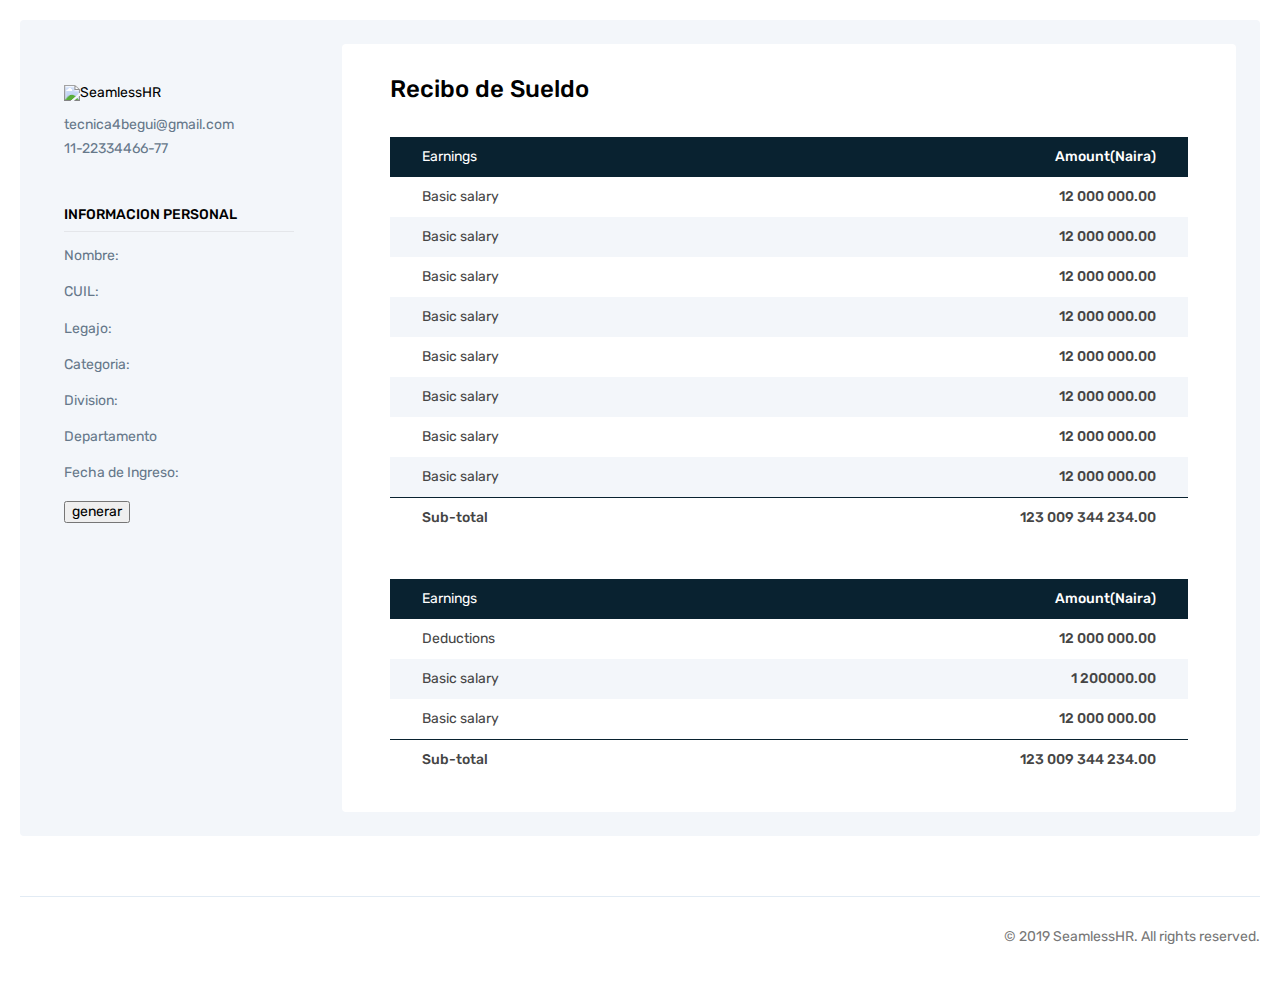
==== payslip.html @ ac752840 "me voy a morir" ====
<!DOCTYPE html>
<html lang="en">
  <head>
    <meta charset="utf-8" />
    <title>Employee Payslip</title>
    <meta name="description" content="" />
    <link rel="stylesheet" href="payslip.css" />
    <meta name="viewport" content="width=device-width, initial-scale=1" />
    <link rel="stylesheet" href="employee-payslip.css">
  </head>

  <body>
    <div class="container">
      <div class="payslip">
        <div class="payslip-row">
          <!-- Left aligned : payslip aside -->
          <div class="payslip-aside">
            <!-- Company payslip imformation -->
            <div class="payslip-company">
              <div class="payslip-company-brand">
                <img
                  src="https://www.google.com/images/branding/googlelogo/1x/googlelogo_color_272x92dp.png"
                  alt="SeamlessHR"
                />
              </div>

              <ul class="payslip-company-info">
                <li>tecnica4begui@gmail.com</li>
                <li>11-22334466-77</li>
              </ul>
            </div>

            <!-- Payslip Employee Information  -->
            <div class="payslip-employee">
                <div class="payslip-employee-title">Informacion Personal</div>
                
            <div id="paycheckinfo">
                <div class="payslip-employee-datas">
                    <!-- Dynamic block here -->
                    <div class="payslip-employee-data">
                      <div class="payslip-employee-label">Nombre:</div>
                      <div class="payslip-employee-value" id="pay-nombre"></div>
                    </div>
    
                    <div class="payslip-employee-data">
                        <div class="payslip-employee-label">CUIL:</div>
                        <div class="payslip-employee-value" id="pay-cuil"></div>
                      </div>
    
                    <div class="payslip-employee-data">
                      <div class="payslip-employee-label">Legajo:</div>
                      <div class="payslip-employee-value" id="pay-legajo"></div>
                    </div>
    
                    <div class="payslip-employee-data">
                        <div class="payslip-employee-label">Categoria:</div>
                        <div class="payslip-employee-value" id="pay-categoria"></div>
                      </div>
    
                      <div class="payslip-employee-data">
                        <div class="payslip-employee-label">Division:</div>
                        <div class="payslip-employee-value" id="pay-division"></div>
                      </div>
    
                    <div class="payslip-employee-data">
                      <div class="payslip-employee-label">Departamento</div>
                      <div class="payslip-employee-value" id="pay-departamento"></div>
                    </div>
    
                    <div class="payslip-employee-data">
                        <div class="payslip-employee-label">Fecha de Ingreso:</div>
                        <div class="payslip-employee-value" id="pay-fechaingreso"></div>
                      </div>
                    <button onclick="passvalues()">generar</button>
            </div>
             </div>
             </div>
          </div>

          <!-- Right aligned : Payslip breakdown -->
          <div class="payslip-main">
            <div class="payslip-title">Recibo de Sueldo</div>

            <!-- Amount breakdown -->
            <table>
              <thead>
                <tr>
                  <td>Earnings</td>
                  <td>Amount(Naira)</td>
                </tr>
              </thead>
              <tbody>
                <tr>
                  <td>Basic salary</td>
                  <td>12 000 000.00</td>
                </tr>
                <tr>
                  <td>Basic salary</td>
                  <td>12 000 000.00</td>
                </tr>
                <tr>
                  <td>Basic salary</td>
                  <td>12 000 000.00</td>
                </tr>
                <tr>
                  <td>Basic salary</td>
                  <td>12 000 000.00</td>
                </tr>
                <tr>
                  <td>Basic salary</td>
                  <td>12 000 000.00</td>
                </tr>
                <tr>
                  <td>Basic salary</td>
                  <td>12 000 000.00</td>
                </tr>
                <tr>
                  <td>Basic salary</td>
                  <td>12 000 000.00</td>
                </tr>
                <tr>
                  <td>Basic salary</td>
                  <td>12 000 000.00</td>
                </tr>
              </tbody>
              <tfoot>
                <tr>
                  <td>Sub-total</td>
                  <td>123 009 344 234.00</td>
                </tr>
              </tfoot>
            </table>
            <table>
              <thead>
                <tr>
                  <td>Earnings</td>
                  <td>Amount(Naira)</td>
                </tr>
              </thead>
              <tbody>
                <tr>
                  <td>Deductions</td>
                  <td>12 000 000.00</td>
                </tr>
                <tr>
                  <td>Basic salary</td>
                  <td>1 200000.00</td>
                </tr>
                <tr>
                  <td>Basic salary</td>
                  <td>12 000 000.00</td>
                </tr>
              </tbody>
              <tfoot>
                <tr>
                  <td>Sub-total</td>
                  <td>123 009 344 234.00</td>
                </tr>
              </tfoot>
            </table>
          </div>
        </div>
      </div>
    </div>

    <div class="footer">
      <div>
        <svg
          width="67"
          height="27"
          viewBox="0 0 67 27"
          fill="none"
          xmlns="http://www.w3.org/2000/svg"
        >
      </div>
      <div>
        <span>© 2019 SeamlessHR. All rights reserved.</span>
      </div>
    </div>
    <script src="pay.js"></script>
  </body>
</html>
---- payslip.css ----
@import url("https://fonts.googleapis.com/css?family=Rubik:300,300i,400,400i,500,500i,700,700i&display=swap");

html {
  line-height: 1.15;
  /* 1 */
  -webkit-text-size-adjust: 100%;
  /* 2 */
}

/* Sections
     ========================================================================== */

/**
   * Remove the margin in all browsers.
   */

body {
  margin: 0;
  font-family: "Rubik", sans-serif;
  font-size: 14px;
}

/**
   * Render the `main` element consistently in IE.
   */

main {
  display: block;
}

/**
   * Correct the font size and margin on `h1` elements within `section` and
   * `article` contexts in Chrome, Firefox, and Safari.
   */

h1 {
  font-size: 2em;
  margin: 0.67em 0;
}

/* Grouping content
     ========================================================================== */

/**
   * 1. Add the correct box sizing in Firefox.
   * 2. Show the overflow in Edge and IE.
   */

hr {
  box-sizing: content-box;
  /* 1 */
  height: 0;
  /* 1 */
  overflow: visible;
  /* 2 */
}

/**
   * 1. Correct the inheritance and scaling of font size in all browsers.
   * 2. Correct the odd `em` font sizing in all browsers.
   */

pre {
  font-family: monospace, monospace;
  /* 1 */
  font-size: 1em;
  /* 2 */
}

/* Text-level semantics
     ========================================================================== */

/**
   * Remove the gray background on active links in IE 10.
   */

a {
  background-color: transparent;
}

/**
   * 1. Remove the bottom border in Chrome 57-
   * 2. Add the correct text decoration in Chrome, Edge, IE, Opera, and Safari.
   */

abbr[title] {
  border-bottom: none;
  /* 1 */
  text-decoration: underline;
  /* 2 */
  text-decoration: underline dotted;
  /* 2 */
}

/**
   * Add the correct font weight in Chrome, Edge, and Safari.
   */

b,
strong {
  font-weight: bolder;
}

/**
   * 1. Correct the inheritance and scaling of font size in all browsers.
   * 2. Correct the odd `em` font sizing in all browsers.
   */

code,
kbd,
samp {
  font-family: monospace, monospace;
  /* 1 */
  font-size: 1em;
  /* 2 */
}

/**
   * Add the correct font size in all browsers.
   */

small {
  font-size: 80%;
}

/**
   * Prevent `sub` and `sup` elements from affecting the line height in
   * all browsers.
   */

sub,
sup {
  font-size: 75%;
  line-height: 0;
  position: relative;
  vertical-align: baseline;
}

sub {
  bottom: -0.25em;
}

sup {
  top: -0.5em;
}

/* Embedded content
     ========================================================================== */

/**
   * Remove the border on images inside links in IE 10.
   */

img {
  border-style: none;
}

/* Forms
     ========================================================================== */

/**
   * 1. Change the font styles in all browsers.
   * 2. Remove the margin in Firefox and Safari.
   */

button,
input,
optgroup,
select,
textarea {
  font-family: inherit;
  /* 1 */
  font-size: 100%;
  /* 1 */
  line-height: 1.15;
  /* 1 */
  margin: 0;
  /* 2 */
}

/**
   * Show the overflow in IE.
   * 1. Show the overflow in Edge.
   */

button,
input {
  /* 1 */
  overflow: visible;
}

/**
   * Remove the inheritance of text transform in Edge, Firefox, and IE.
   * 1. Remove the inheritance of text transform in Firefox.
   */

button,
select {
  /* 1 */
  text-transform: none;
}

/**
   * Correct the inability to style clickable types in iOS and Safari.
   */

button,
[type="button"],
[type="reset"],
[type="submit"] {
  -webkit-appearance: button;
}

/**
   * Remove the inner border and padding in Firefox.
   */

button::-moz-focus-inner,
[type="button"]::-moz-focus-inner,
[type="reset"]::-moz-focus-inner,
[type="submit"]::-moz-focus-inner {
  border-style: none;
  padding: 0;
}

/**
   * Restore the focus styles unset by the previous rule.
   */

button:-moz-focusring,
[type="button"]:-moz-focusring,
[type="reset"]:-moz-focusring,
[type="submit"]:-moz-focusring {
  outline: 1px dotted ButtonText;
}

/**
   * Correct the padding in Firefox.
   */

fieldset {
  padding: 0.35em 0.75em 0.625em;
}

/**
   * 1. Correct the text wrapping in Edge and IE.
   * 2. Correct the color inheritance from `fieldset` elements in IE.
   * 3. Remove the padding so developers are not caught out when they zero out
   *    `fieldset` elements in all browsers.
   */

legend {
  box-sizing: border-box;
  /* 1 */
  color: inherit;
  /* 2 */
  display: table;
  /* 1 */
  max-width: 100%;
  /* 1 */
  padding: 0;
  /* 3 */
  white-space: normal;
  /* 1 */
}

/**
   * Add the correct vertical alignment in Chrome, Firefox, and Opera.
   */

progress {
  vertical-align: baseline;
}

/**
   * Remove the default vertical scrollbar in IE 10+.
   */

textarea {
  overflow: auto;
}

/**
   * 1. Add the correct box sizing in IE 10.
   * 2. Remove the padding in IE 10.
   */

[type="checkbox"],
[type="radio"] {
  box-sizing: border-box;
  /* 1 */
  padding: 0;
  /* 2 */
}

/**
   * Correct the cursor style of increment and decrement buttons in Chrome.
   */

[type="number"]::-webkit-inner-spin-button,
[type="number"]::-webkit-outer-spin-button {
  height: auto;
}

/**
   * 1. Correct the odd appearance in Chrome and Safari.
   * 2. Correct the outline style in Safari.
   */

[type="search"] {
  -webkit-appearance: textfield;
  /* 1 */
  outline-offset: -2px;
  /* 2 */
}

/**
   * Remove the inner padding in Chrome and Safari on macOS.
   */

[type="search"]::-webkit-search-decoration {
  -webkit-appearance: none;
}

/**
   * 1. Correct the inability to style clickable types in iOS and Safari.
   * 2. Change font properties to `inherit` in Safari.
   */

::-webkit-file-upload-button {
  -webkit-appearance: button;
  /* 1 */
  font: inherit;
  /* 2 */
}

/* Interactive
     ========================================================================== */

/*
   * Add the correct display in Edge, IE 10+, and Firefox.
   */

details {
  display: block;
}

/*
   * Add the correct display in all browsers.
   */

summary {
  display: list-item;
}

/* Misc
     ========================================================================== */

/**
   * Add the correct display in IE 10+.
   */

template {
  display: none;
}

/**
   * Add the correct display in IE 10.
   */

[hidden] {
  display: none;
}

.container {
  background-color: #f3f6fa;
  -webkit-border-radius: 4px;
  -moz-border-radius: 4px;
  border-radius: 4px;
  margin: 20px;
  padding: 24px;
}

.payslip {
  display: table;
  width: 100%;
}

.payslip-row {
  display: table-row;
  /*width: 100%;*/
}

.payslip-aside,
.payslip-main {
  display: table-cell;
}

.payslip-company-brand {
  max-width: 150px;
  margin-bottom: 16px;
}

ul.payslip-company-info {
  list-style: none;
  margin: 0;
  padding: 0;
  color: #66788a;
  font-size: 14px;
}

ul.payslip-company-info > li {
  margin-top: 8px;
  margin-bottom: 8px;
}

.payslip-aside {
  width: 25%;
  padding: 20px 48px 25px 20px;
  margin: 0;
}

.payslip-main {
  background-color: #fff;

  padding: 32px 48px;
  width: 75%;

  -webkit-border-radius: 4px;
  -moz-border-radius: 4px;
  border-radius: 4px;
}

.payslip-company-brand img {
  width: 100%;
}

.payslip-employee {
  margin-top: 50px;
}

.payslip-employee .payslip-employee-title {
  font-weight: 500;
  text-transform: uppercase;
  border-bottom: solid 1px #e4e6ea;
  padding-bottom: 8px;
  margin-bottom: 16px;
}

.payslip-employee-datas {
  margin-top: 8px;
}

.payslip-employee-data {
  margin-bottom: 20px;
}

.payslip-employee .payslip-employee-label {
  color: #66788a;
}

.payslip-employee .payslip-employee-value {
  font-weight: 500;
  color: #454545;
}

.payslip-title {
  font-weight: 500;
  font-size: 24px;
  margin-bottom: 33px;
}

table:last-of-type {
  width: 100%;
  color: #454545;
  border-spacing: 0;

  margin-bottom: 0;
}

table {
  width: 100%;
  color: #454545;
  border-spacing: 0;

  margin-bottom: 40px;
}

table > thead > tr:first-child > td {
  color: #ffffff;
  background: #092230;
}

table > tbody > tr:nth-child(even) > td {
  background: #f3f6fa;
}

table > tfoot > tr > td {
  font-weight: 500;
}

table > tfoot > tr:first-child > td {
  border-top: 1px solid #092230;
}

table tr td:nth-child(1) {
  padding-left: 32px;
}

table tr td:nth-child(2) {
  font-weight: 500;
  padding-right: 32px;
  text-align: right;
}

table tr td {
  padding-top: 12px;
  padding-bottom: 12px;
}

div.footer {
  border-top: solid 1px #e2ebf4;
  color: #777777;
  padding-top: 32px;
  padding-bottom: 32px;

  margin: 60px 20px 20px 20px;
}

div.footer > div:first-of-type {
  float: left;
}

div.footer > div:last-of-type {
  float: right;
}
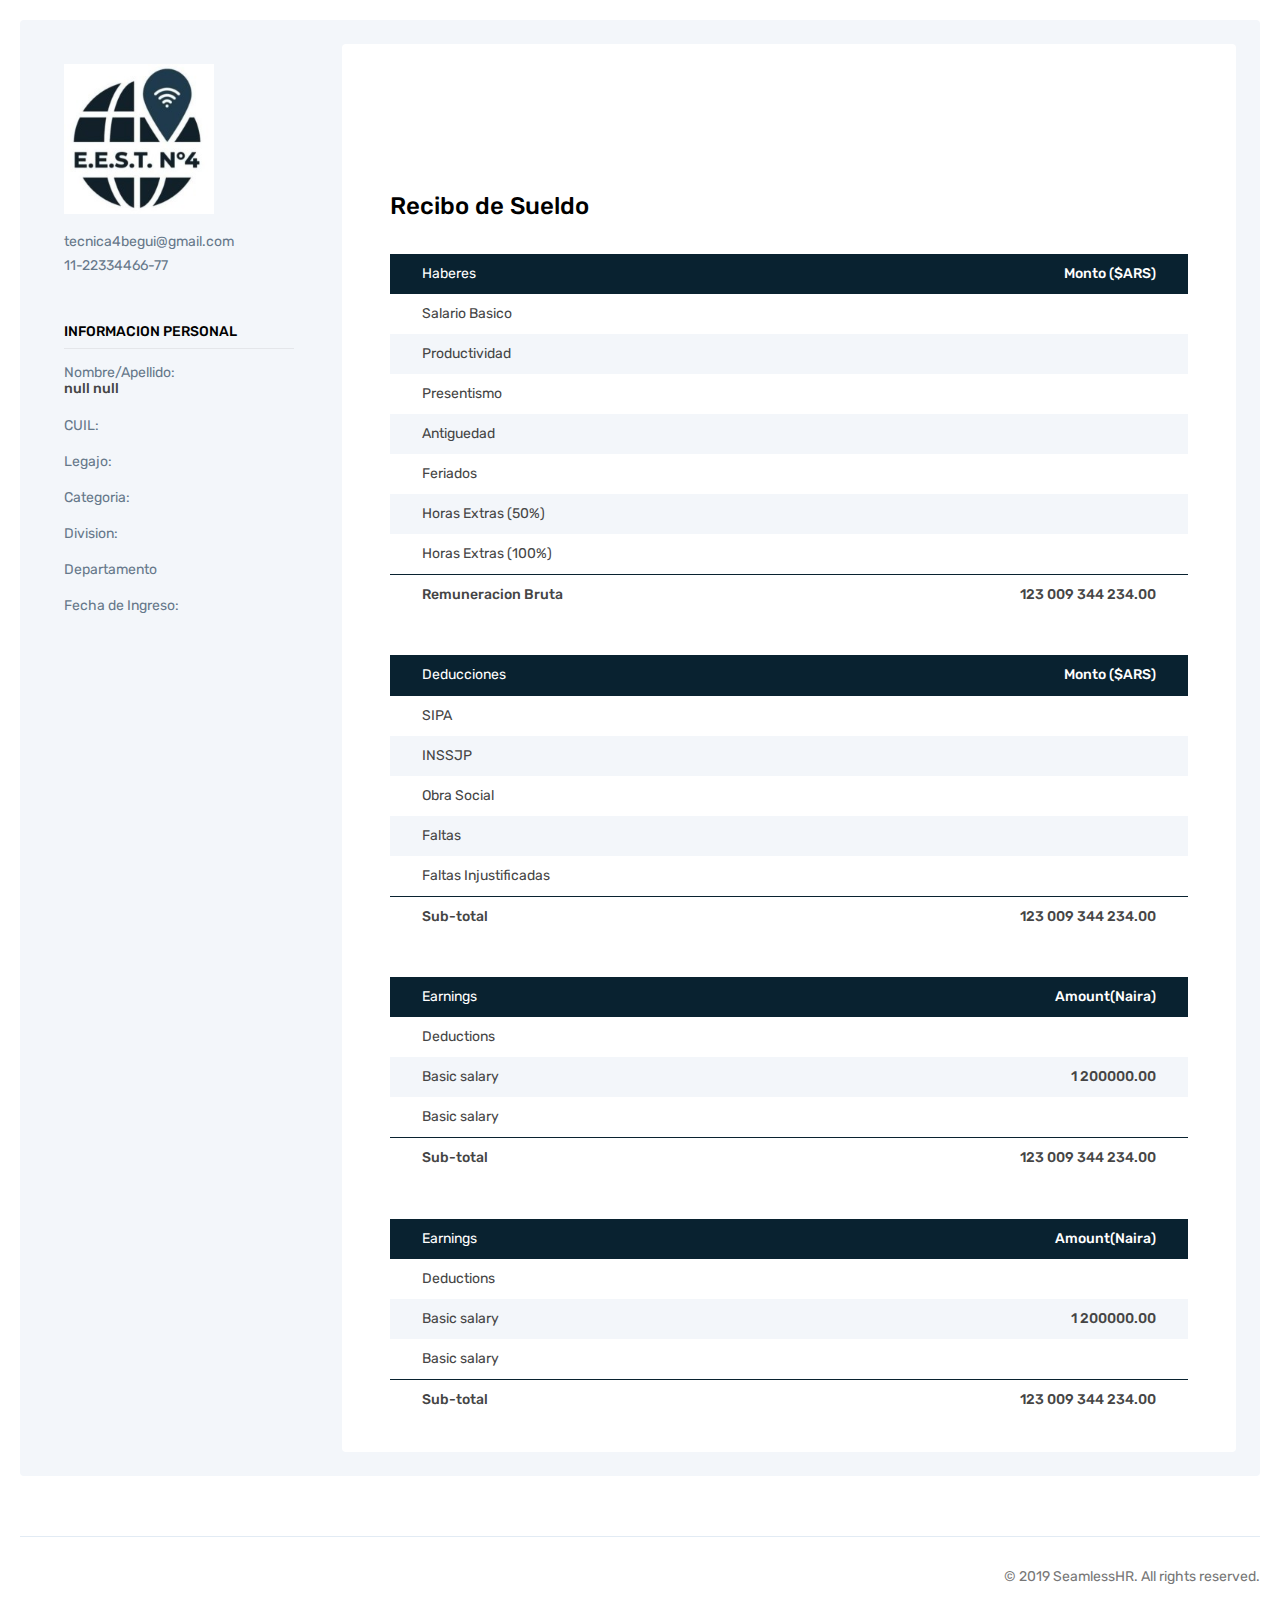
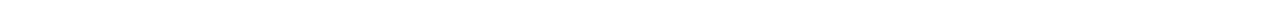
==== commit 6155f40f: "added finishing touches" ====
--- a/payslip.html
+++ b/payslip.html
@@ -2,11 +2,10 @@
 <html lang="en">
   <head>
     <meta charset="utf-8" />
-    <title>Employee Payslip</title>
+    <title>Recibo de Sueldo</title>
     <meta name="description" content="" />
     <link rel="stylesheet" href="payslip.css" />
     <meta name="viewport" content="width=device-width, initial-scale=1" />
-    <link rel="stylesheet" href="employee-payslip.css">
   </head>
 
   <body>
@@ -19,8 +18,8 @@
             <div class="payslip-company">
               <div class="payslip-company-brand">
                 <img
-                  src="https://www.google.com/images/branding/googlelogo/1x/googlelogo_color_272x92dp.png"
-                  alt="SeamlessHR"
+                  src="logo.jpeg"
+                  alt="Logo Tecnica 4"
                 />
               </div>
 
@@ -34,12 +33,11 @@
             <div class="payslip-employee">
                 <div class="payslip-employee-title">Informacion Personal</div>
                 
-            <div id="paycheckinfo">
                 <div class="payslip-employee-datas">
                     <!-- Dynamic block here -->
                     <div class="payslip-employee-data">
-                      <div class="payslip-employee-label">Nombre:</div>
-                      <div class="payslip-employee-value" id="pay-nombre"></div>
+                      <div class="payslip-employee-label">Nombre/Apellido:</div>
+                      <div class="payslip-employee-value"><span id="pay-nombre"></span></div>
                     </div>
     
                     <div class="payslip-employee-data">
@@ -71,9 +69,7 @@
                         <div class="payslip-employee-label">Fecha de Ingreso:</div>
                         <div class="payslip-employee-value" id="pay-fechaingreso"></div>
                       </div>
-                    <button onclick="passvalues()">generar</button>
-            </div>
-             </div>
+                </div>
              </div>
           </div>
 
@@ -85,42 +81,104 @@
             <table>
               <thead>
                 <tr>
+                  <td>Haberes</td>
+                  <td>Monto ($ARS)</td>
+                </tr>
+              </thead>
+              <tbody>
+                <tr>
+                  <td>Salario Basico</td>
+                  <td id="pay-basico"></td>
+                </tr>
+                <tr>
+                  <td>Productividad</td>
+                  <td id="pay-productividad"></td>
+                </tr>
+                <tr>
+                  <td>Presentismo</td>
+                  <td id="pay-presentismo"></td>
+                </tr>
+                <tr>
+                  <td>Antiguedad</td>
+                  <td id="pay-antiguedad"></td>
+                </tr>
+                <tr>
+                  <td>Feriados</td>
+                  <td></td>
+                </tr>
+                <tr>
+                  <td>Horas Extras (50%)</td>
+                  <td></td>
+                </tr>
+                <tr>
+                  <td>Horas Extras (100%)</td>
+                  <td></td>
+                </tr>
+              </tbody>
+              <tfoot>
+                <tr>
+                  <td>Remuneracion Bruta</td>
+                  <td>123 009 344 234.00</td>
+                </tr>
+              </tfoot>
+            </table>
+            <!-- aaaaaaaaaaaaaaaaaaaaaaaaaaaaaaaaaaaaaaaaaaaaaaaaa -->
+            <table>
+              <thead>
+                <tr>
+                  <td>Deducciones</td>
+                  <td>Monto ($ARS)</td>
+                </tr>
+              </thead>
+              <tbody>
+                <tr>
+                  <td>SIPA</td>
+                  <td></td>
+                </tr>
+                <tr>
+                  <td>INSSJP</td>
+                  <td></td>
+                </tr>
+                <tr>
+                  <td>Obra Social</td>
+                  <td></td>
+                </tr>
+                <tr>
+                  <td>Faltas</td>
+                  <td></td>
+                </tr>
+                <tr>
+                  <td>Faltas Injustificadas</td>
+                  <td></td>
+                </tr>
+              </tbody>
+              <tfoot>
+                <tr>
+                  <td>Sub-total</td>
+                  <td>123 009 344 234.00</td>
+                </tr>
+              </tfoot>
+            </table>
+            <!-- aaaaaaaaaaaaaaaaaaaaaaaaaaaaaaaaaaaaaaaaaaaaaaaaaaaaaaa -->
+            <table>
+              <thead>
+                <tr>
                   <td>Earnings</td>
                   <td>Amount(Naira)</td>
                 </tr>
               </thead>
               <tbody>
                 <tr>
-                  <td>Basic salary</td>
-                  <td>12 000 000.00</td>
-                </tr>
-                <tr>
-                  <td>Basic salary</td>
-                  <td>12 000 000.00</td>
-                </tr>
-                <tr>
-                  <td>Basic salary</td>
-                  <td>12 000 000.00</td>
-                </tr>
-                <tr>
-                  <td>Basic salary</td>
-                  <td>12 000 000.00</td>
-                </tr>
-                <tr>
-                  <td>Basic salary</td>
-                  <td>12 000 000.00</td>
-                </tr>
-                <tr>
-                  <td>Basic salary</td>
-                  <td>12 000 000.00</td>
-                </tr>
-                <tr>
-                  <td>Basic salary</td>
-                  <td>12 000 000.00</td>
-                </tr>
-                <tr>
-                  <td>Basic salary</td>
-                  <td>12 000 000.00</td>
+                  <td>Deductions</td>
+                  <td></td>
+                </tr>
+                <tr>
+                  <td>Basic salary</td>
+                  <td>1 200000.00</td>
+                </tr>
+                <tr>
+                  <td>Basic salary</td>
+                  <td></td>
                 </tr>
               </tbody>
               <tfoot>
@@ -130,6 +188,7 @@
                 </tr>
               </tfoot>
             </table>
+            <!-- aaaaaaaaaaaaaaaaaaaaaaaaaaaaaaaaaaaaaaaaaa -->
             <table>
               <thead>
                 <tr>
@@ -140,7 +199,7 @@
               <tbody>
                 <tr>
                   <td>Deductions</td>
-                  <td>12 000 000.00</td>
+                  <td></td>
                 </tr>
                 <tr>
                   <td>Basic salary</td>
@@ -148,7 +207,7 @@
                 </tr>
                 <tr>
                   <td>Basic salary</td>
-                  <td>12 000 000.00</td>
+                  <td></td>
                 </tr>
               </tbody>
               <tfoot>
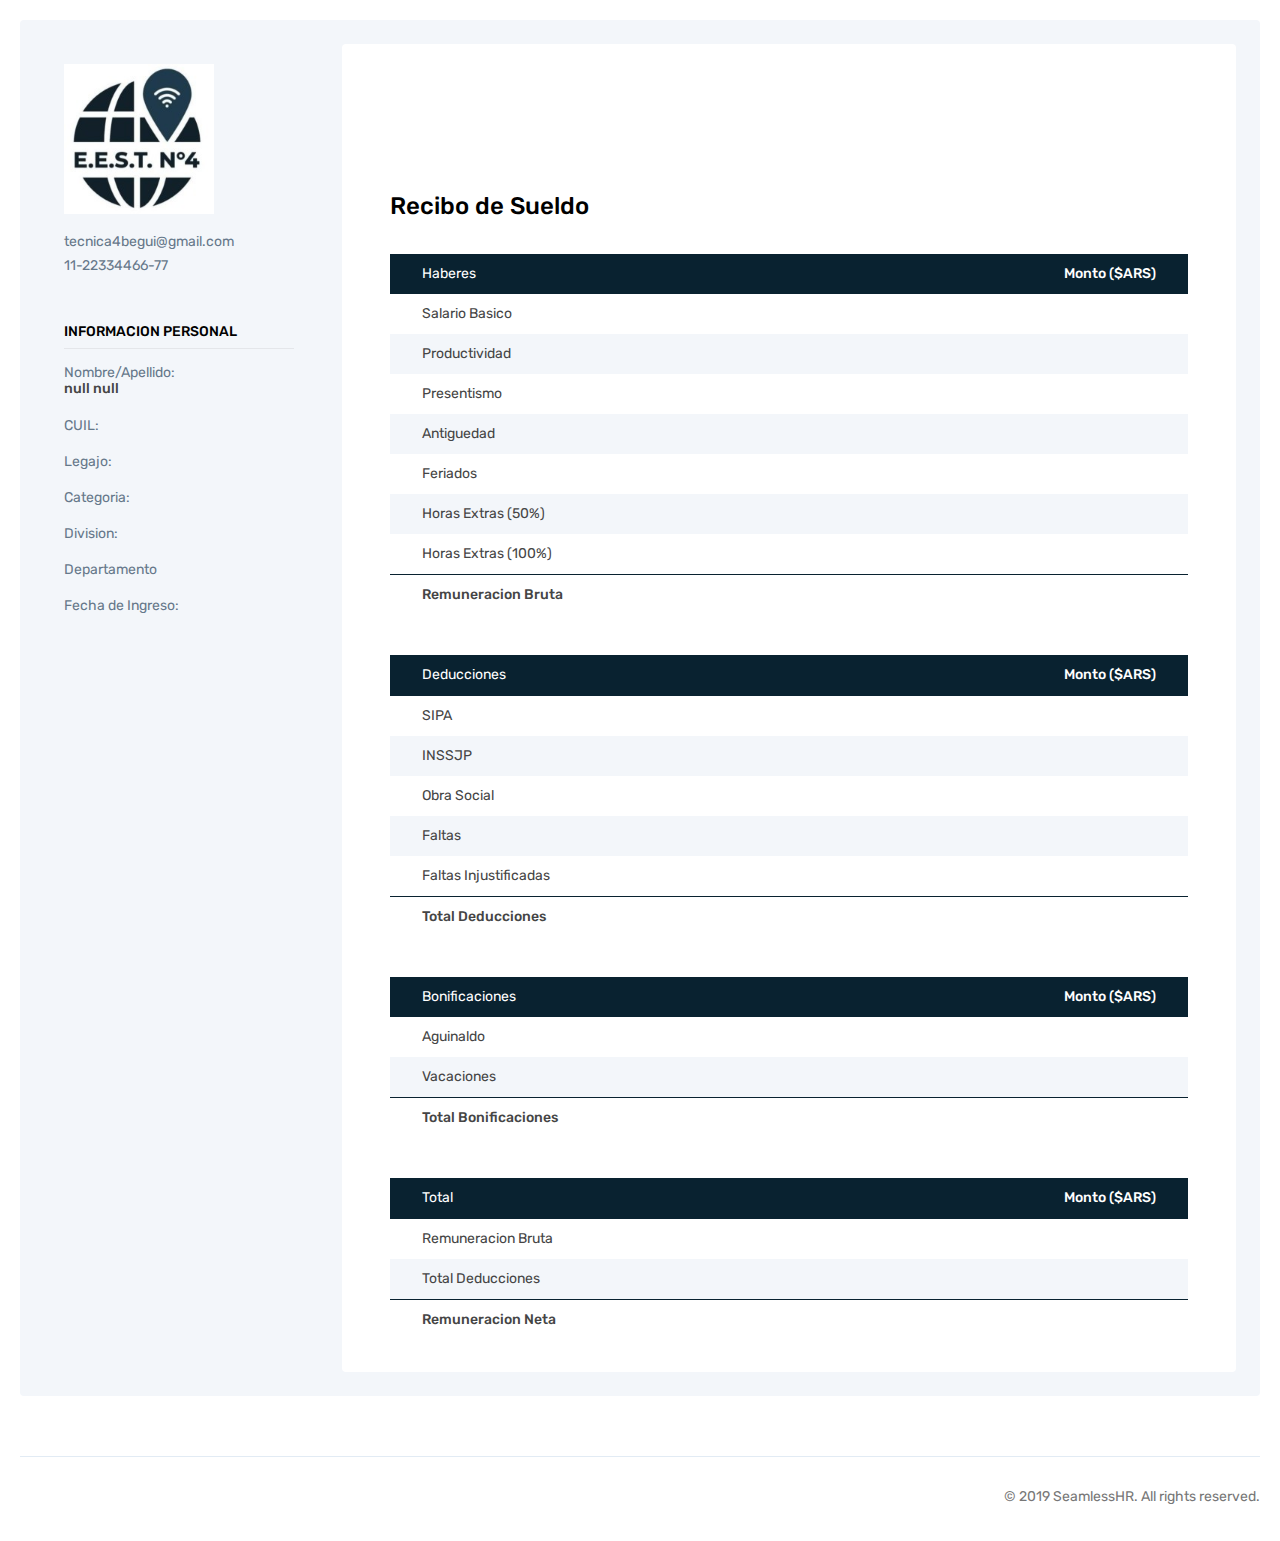
==== commit 5bbbdd5a: "a" ====
--- a/payslip.html
+++ b/payslip.html
@@ -104,21 +104,21 @@
                 </tr>
                 <tr>
                   <td>Feriados</td>
-                  <td></td>
+                  <td id="pay-feriados"></td>
                 </tr>
                 <tr>
                   <td>Horas Extras (50%)</td>
-                  <td></td>
+                  <td id="pay-extras50"></td>
                 </tr>
                 <tr>
                   <td>Horas Extras (100%)</td>
-                  <td></td>
+                  <td id="pay-extras100"></td>
                 </tr>
               </tbody>
               <tfoot>
                 <tr>
                   <td>Remuneracion Bruta</td>
-                  <td>123 009 344 234.00</td>
+                  <td id="pay-bruto"></td>
                 </tr>
               </tfoot>
             </table>
@@ -133,29 +133,29 @@
               <tbody>
                 <tr>
                   <td>SIPA</td>
-                  <td></td>
+                  <td id="pay-sipa"></td>
                 </tr>
                 <tr>
                   <td>INSSJP</td>
-                  <td></td>
+                  <td id="pay-inssjp"></td>
                 </tr>
                 <tr>
                   <td>Obra Social</td>
-                  <td></td>
+                  <td id="pay-obrasocial"></td>
                 </tr>
                 <tr>
                   <td>Faltas</td>
-                  <td></td>
+                  <td id="pay-faltas"></td>
                 </tr>
                 <tr>
                   <td>Faltas Injustificadas</td>
-                  <td></td>
-                </tr>
-              </tbody>
-              <tfoot>
-                <tr>
-                  <td>Sub-total</td>
-                  <td>123 009 344 234.00</td>
+                  <td id="pay-faltasinjus"></td>
+                </tr>
+              </tbody>
+              <tfoot>
+                <tr>
+                  <td>Total Deducciones</td>
+                  <td id="pay-deducciones"></td>
                 </tr>
               </tfoot>
             </table>
@@ -163,28 +163,24 @@
             <table>
               <thead>
                 <tr>
-                  <td>Earnings</td>
-                  <td>Amount(Naira)</td>
-                </tr>
-              </thead>
-              <tbody>
-                <tr>
-                  <td>Deductions</td>
-                  <td></td>
-                </tr>
-                <tr>
-                  <td>Basic salary</td>
-                  <td>1 200000.00</td>
-                </tr>
-                <tr>
-                  <td>Basic salary</td>
-                  <td></td>
-                </tr>
-              </tbody>
-              <tfoot>
-                <tr>
-                  <td>Sub-total</td>
-                  <td>123 009 344 234.00</td>
+                  <td>Bonificaciones</td>
+                  <td>Monto ($ARS)</td>
+                </tr>
+              </thead>
+              <tbody>
+                <tr>
+                  <td>Aguinaldo</td>
+                  <td id="pay-aguinaldo"></td>
+                </tr>
+                <tr>
+                  <td>Vacaciones</td>
+                  <td id="pay-vacaciones"></td>
+                </tr>
+              </tbody>
+              <tfoot>
+                <tr>
+                  <td>Total Bonificaciones</td>
+                  <td id="pay-totalboni"></td>
                 </tr>
               </tfoot>
             </table>
@@ -192,28 +188,24 @@
             <table>
               <thead>
                 <tr>
-                  <td>Earnings</td>
-                  <td>Amount(Naira)</td>
-                </tr>
-              </thead>
-              <tbody>
-                <tr>
-                  <td>Deductions</td>
-                  <td></td>
-                </tr>
-                <tr>
-                  <td>Basic salary</td>
-                  <td>1 200000.00</td>
-                </tr>
-                <tr>
-                  <td>Basic salary</td>
-                  <td></td>
-                </tr>
-              </tbody>
-              <tfoot>
-                <tr>
-                  <td>Sub-total</td>
-                  <td>123 009 344 234.00</td>
+                  <td>Total</td>
+                  <td>Monto ($ARS)</td>
+                </tr>
+              </thead>
+              <tbody>
+                <tr>
+                  <td>Remuneracion Bruta</td>
+                  <td id="pay-bruto"></td>
+                </tr>
+                <tr>
+                  <td>Total Deducciones</td>
+                  <td id="pay-deducciones"></td>
+                </tr>
+              </tbody>
+              <tfoot>
+                <tr>
+                  <td>Remuneracion Neta</td>
+                  <td id="pay-neto"></td>
                 </tr>
               </tfoot>
             </table>
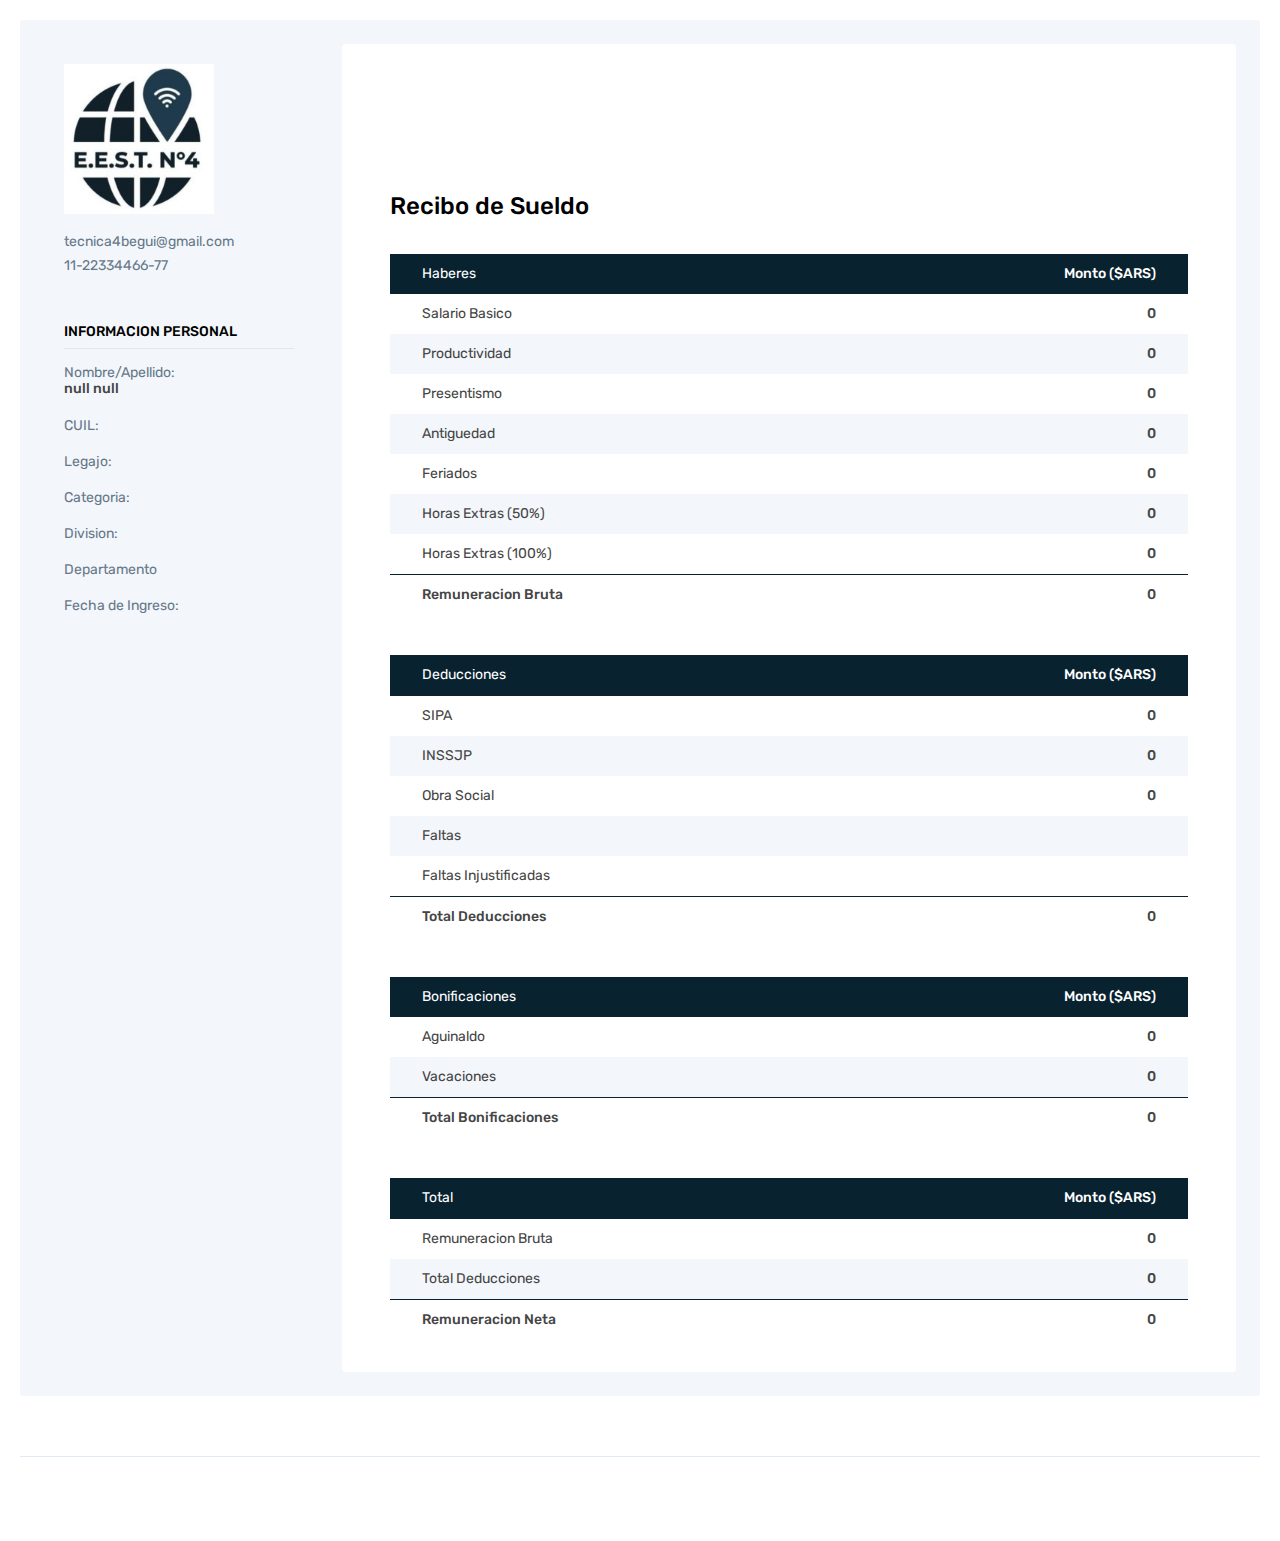
==== commit eee46c6e: "added checkbox" ====
--- a/payslip.html
+++ b/payslip.html
@@ -195,11 +195,11 @@
               <tbody>
                 <tr>
                   <td>Remuneracion Bruta</td>
-                  <td id="pay-bruto"></td>
+                  <td id="pay-bruto-2"></td>
                 </tr>
                 <tr>
                   <td>Total Deducciones</td>
-                  <td id="pay-deducciones"></td>
+                  <td id="pay-deducciones-2"></td>
                 </tr>
               </tbody>
               <tfoot>
@@ -225,7 +225,6 @@
         >
       </div>
       <div>
-        <span>© 2019 SeamlessHR. All rights reserved.</span>
       </div>
     </div>
     <script src="pay.js"></script>
